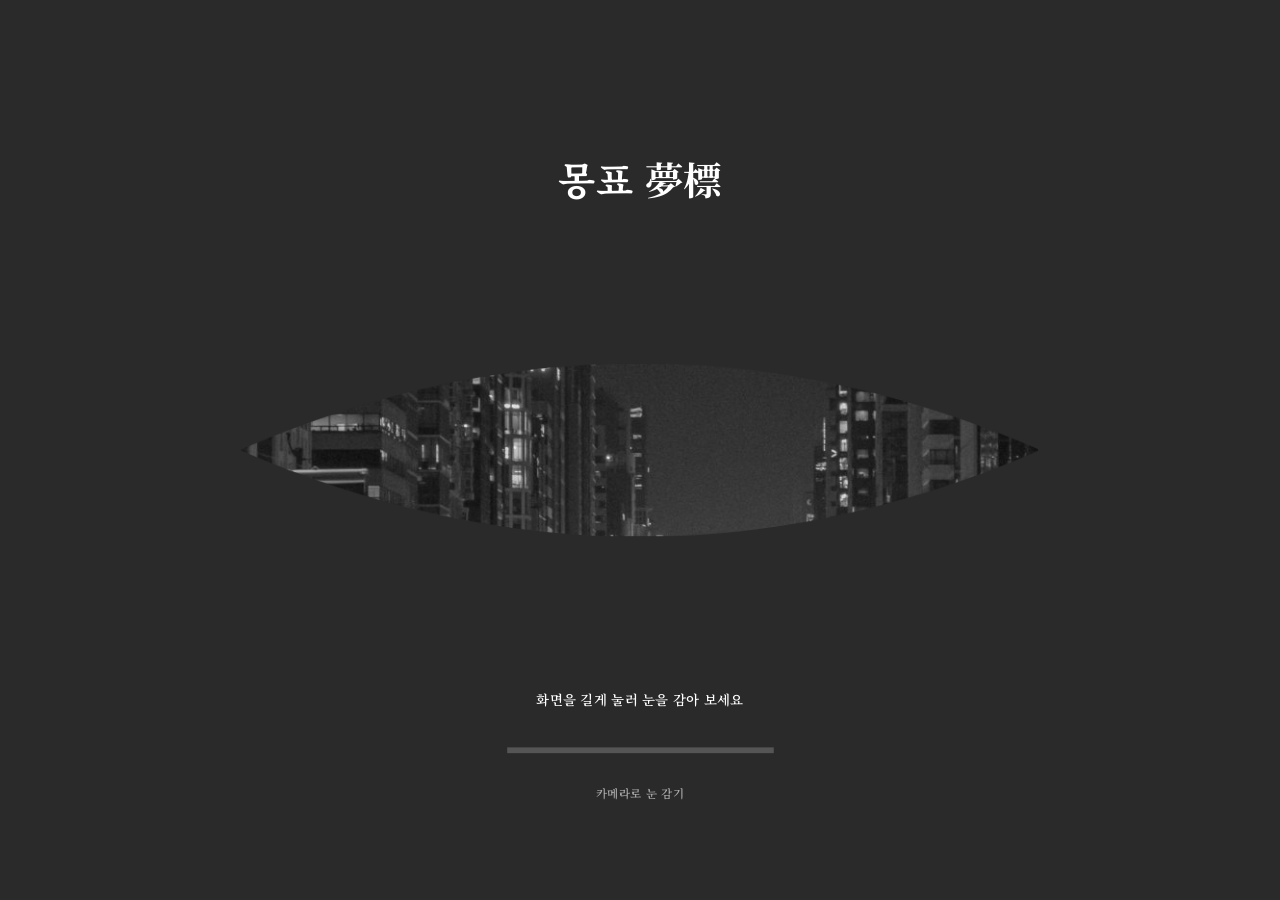
==== index.html @ d5b367db "몽표 웹사이트 첫 배포 Co-Authored-By: Claude Opus 5.5 <noreply@anthropic.com> Claude-Session: https://claude." ====
<!DOCTYPE html>
<html lang="ko">
<head>
<meta charset="utf-8">
<meta name="viewport" content="width=device-width, initial-scale=1">
<title>몽표 夢標</title>
<link rel="preconnect" href="https://fonts.googleapis.com">
<link rel="preconnect" href="https://fonts.gstatic.com" crossorigin>
<link href="https://fonts.googleapis.com/css2?family=Noto+Serif+KR:wght@400;600;700;900&display=swap" rel="stylesheet">
<style>
/* 피그마 프레임(1330×900)을 그대로 옮긴 무대(.stage). 좌표·크기·글자는 피그마 레이어 값.
   글꼴: 피그마 Source Han Serif K = Noto Serif KR (Heavy 900 / Bold 700 / SemiBold 600) */
:root{--k:1;--mauve:#987D8D;--gray:#777;--paper:#FFFCFD}
*{box-sizing:border-box}
[hidden]{display:none!important}
html,body{margin:0;height:100%;background:#fff;overflow:hidden}
body{font-family:"Noto Serif KR","Source Han Serif K",serif;color:var(--gray);-webkit-font-smoothing:antialiased;user-select:none;-webkit-user-select:none;touch-action:none}
button{font-family:inherit;cursor:pointer}
button:focus-visible{outline:2px solid var(--mauve);outline-offset:3px}
p{margin:0}
.scene{position:fixed;inset:0;display:none;overflow:hidden}
.scene.on{display:block}
.stage{position:absolute;left:50%;top:50%;width:1330px;height:900px;margin:-450px 0 0 -665px;transform:scale(var(--k));pointer-events:none}
.stage>*{pointer-events:auto}
.a{position:absolute;display:block}
.t{position:absolute;white-space:nowrap;line-height:normal}
.tc{position:absolute;white-space:nowrap;line-height:normal;transform:translateX(-50%);text-align:center}
.nopt{pointer-events:none}
#veil{position:fixed;inset:0;pointer-events:none;opacity:0;z-index:50;background:#fff;transition:opacity .9s ease}
#veil.black{background:#000}
#veil.show{opacity:1;pointer-events:auto}
#enterMsg{position:fixed;left:0;right:0;top:50%;transform:translateY(-50%);margin:0;text-align:center;z-index:51;color:var(--mauve);font-size:calc(20px*var(--k));font-weight:700;opacity:0;pointer-events:none;transition:opacity .6s}
#enterMsg.on{opacity:1;transition-delay:.3s}
/* 버튼_다음 컴포넌트 */
.btn{position:absolute;height:51px;padding:0;background:var(--paper);border:1px solid #D9D9D9;box-shadow:0 4px 6px #D9D9D9;color:var(--mauve);font-size:16px;font-weight:700;transition:background .25s,color .25s,box-shadow .25s,translate .25s,border-color .25s}
.btn:hover:not([disabled]){background:var(--mauve);color:#fff;border-color:var(--mauve);box-shadow:0 7px 14px rgba(152,125,141,.35);translate:0 -2px}
.btn:active:not([disabled]){translate:0 1px;box-shadow:0 2px 4px rgba(152,125,141,.3)}
.btn[disabled]{opacity:.55}
#fold{transition:filter .25s,transform .25s;transform-origin:100% 100%}#fold:hover{filter:brightness(1.12);transform:scale(1.06)}
#enter{transition:background .3s,color .3s}#enter:hover{background:rgba(224,183,213,.18);color:var(--mauve)}
#env{transition:transform .35s}#env:hover{transform:translateY(-6px)}
/* 07 정보 칸 · 장소 이름 · 질감 · 손 */
#grunge{position:absolute;inset:-20px;pointer-events:none;mix-blend-mode:soft-light;opacity:.75;background-size:640px 440px;animation:film .9s steps(3) infinite}
@keyframes film{0%{transform:translate(0,0)}33%{transform:translate(-7px,4px)}66%{transform:translate(5px,-6px)}100%{transform:translate(0,0)}}
#info{left:34px;top:33px;width:262px;height:112px;background:rgba(255,252,253,.94);border:1px solid #D9D9D9;box-shadow:0 4px 6px rgba(0,0,0,.12)}
#info>*{position:absolute;line-height:normal;white-space:nowrap}
#infoName{left:18px;top:14px;font-size:15px;font-weight:700;color:var(--mauve)}
#infoNo{right:18px;top:16px;font-size:11px;font-weight:900}
#infoWhere{left:18px;top:42px;font-size:11px;font-weight:700}
#infoNext{left:18px;top:60px;font-size:11px;font-weight:600;color:var(--mauve)}
#infoMem{left:18px;top:86px;display:flex;gap:5px}
#infoMem i{display:block;width:9px;height:9px;border-radius:50%;border:1px dashed #C9B6C1}
#infoMem i.on{border:0;background:var(--mauve)}
#soundBtn{right:12px;top:80px;height:22px;padding:0 8px;border:1px solid #D9D9D9;background:#fff;color:var(--mauve);font-size:10px;font-weight:700;border-radius:11px;transition:background .2s,color .2s}
#soundBtn:hover{background:var(--mauve);color:#fff}
#soundBtn.off{color:#A99AA2}
#place{left:665px;top:96px;transform:translateX(-50%);font-size:22px;font-weight:700;color:#fff;letter-spacing:.06em;text-shadow:0 0 12px rgba(0,0,0,.35);opacity:0;pointer-events:none;white-space:nowrap}
#place.show{animation:place 3.6s ease forwards}
@keyframes place{0%{opacity:0;translate:0 8px}20%,70%{opacity:1;translate:0 0}100%{opacity:0;translate:0 -4px}}
#hand{left:597px;top:440px;width:76px;height:92px;pointer-events:none;filter:drop-shadow(0 0 10px rgba(152,125,141,.55));animation:hover 2.4s ease-in-out infinite;transition:scale .3s}
#hand.push{animation:none;scale:.88}
@keyframes hover{0%,100%{translate:0 0}50%{translate:0 -6px}}

.btn[disabled]{cursor:default}
.guide{position:absolute;transform:translateX(-50%);white-space:nowrap;color:var(--mauve);font-size:13px;font-weight:600;animation:blink 1.8s ease-in-out infinite;transition:opacity .6s;pointer-events:none}
.guide.off{opacity:0!important;animation:none}
@keyframes blink{0%,100%{opacity:.25}50%{opacity:1}}

/* 01 꿈 입장 */
#s01{background:#2A2A2A;cursor:pointer}
#eye{left:250px;top:360px;width:829px;height:180px;background:url(assets/fig/photo01.jpg) -250px -360px/1330px 900px no-repeat;
  -webkit-mask:url(assets/fig/lens.png) 0 0/100% 100% no-repeat;mask:url(assets/fig/lens.png) 0 0/100% 100% no-repeat;transform-origin:50% 50%;transition:transform .5s ease}
#eye.blinking{animation:sleepy 9s ease-in-out infinite}
/* 졸린 눈: 천천히 처졌다 뜨고, 깜빡, 무겁게 거의 감겼다 다시 뜸 */
@keyframes sleepy{0%,8%{transform:scaleY(1)}20%{transform:scaleY(.42)}28%{transform:scaleY(.9)}34%,40%{transform:scaleY(1)}43%{transform:scaleY(.05)}46%,58%{transform:scaleY(.95)}72%{transform:scaleY(.12)}78%{transform:scaleY(.18)}88%,100%{transform:scaleY(1)}}
#eye.close{animation:none;transform:scaleY(0);transition:transform .9s cubic-bezier(.6,0,.4,1)}
#s01 h1{left:665px;top:139px;margin:0;color:#fff;font-size:40px;font-weight:700}
#s01 .msg{left:665px;top:699px;color:#fff;font-size:14px;font-weight:600}
#gauge{left:526.5px;top:759px;width:277.1px;height:6px;background:#555}
#gauge i{display:block;height:100%;width:0;background:#fff}
#camBtn{left:665px;top:790px;transform:translateX(-50%);background:none;border:0;color:rgba(255,255,255,.6);font-size:12px;font-weight:600;padding:8px 10px;white-space:nowrap;transition:color .25s}
#camBtn:hover{color:#fff}
#camView{left:1170px;top:745px;width:128px;height:96px;object-fit:cover;transform:scaleX(-1);border:1px solid rgba(255,255,255,.3);opacity:.55}

/* 02 초대장 */
#s02{background:#fff}
.bub{position:absolute;will-change:transform}
#env{left:499.4px;top:226.5px;width:337px;height:330px;cursor:pointer}
#env>*{position:absolute}
#envBody{left:0;top:99.7px}
#envFlap{left:0;top:99.7px}
#letter{left:24.55px;top:0;width:288px;height:151px;transition:transform 1s cubic-bezier(.3,.7,.2,1);transform-origin:50% 40%}
#letter img{position:absolute;left:0;top:0}
#letter .t1,#letter .t2{position:absolute;left:144px;transform:translateX(-50%);white-space:nowrap;font-size:13px;font-weight:900;color:var(--mauve);line-height:normal}
#letter .t1{top:37.5px}#letter .t2{top:59px}
#letter .t3{position:absolute;left:144px;top:98.7px;transform:translateX(-50%);text-align:center;font-size:9px;font-weight:400;color:#8C8A85;line-height:normal;white-space:nowrap}
#seal{left:128.6px;top:190.5px}
#hint2{left:665px;top:590px}
#expand{position:absolute;inset:0;background:var(--paper);opacity:0;pointer-events:none;transition:opacity .8s}

/* 03·04 안내서 / 입장권 */
#s03{background:#fff}
#s03 .stage{perspective:2400px}
#paper{left:320px;top:60px;width:691px;height:781px;transform-style:preserve-3d;transition:transform 1.3s cubic-bezier(.5,0,.3,1)}
#paper.flip{transform:rotateY(180deg)}
#paper.fold{transition:transform 1s cubic-bezier(.6,0,.3,1),opacity 1s .4s;transform:rotateY(180deg) rotateX(-75deg) scale(.5);opacity:0}
#paper.fold #front{visibility:hidden}
.face{position:absolute;inset:0;background:url(assets/fig/paper.png) 0 0/691px 781px no-repeat;backface-visibility:hidden;-webkit-backface-visibility:hidden;overflow:hidden}
#back{transform:rotateY(180deg)}
/* 안내서 (종이 기준 좌표 = 프레임 좌표 − 320, 60) */
#front h2{left:345px;top:103px;margin:0;font-size:32px;font-weight:700;color:var(--mauve)}
#front .sub{left:345px;top:161px;font-size:12px;font-weight:900}
#front .intro{position:absolute;left:345px;top:233px;width:548px;transform:translateX(-50%);text-align:center;font-size:12px;font-weight:600;line-height:normal;white-space:normal}
#front .it{position:absolute;left:345px;width:548px;transform:translateX(-50%);text-align:center;font-size:12px;font-weight:600;color:var(--mauve);line-height:normal}
#fold{left:599px;top:689px;width:92px;height:92px;border:0;padding:0;background:url(assets/fig/fold.png) 0 0/92px 92px no-repeat}
#foldTxt{left:579.5px;top:750px;font-size:12px;font-weight:600;animation:blink 1.8s ease-in-out infinite;pointer-events:none}
/* 입장권 */
#back h3{left:60px;top:56px;margin:0;font-size:32px;font-weight:700;color:var(--mauve)}
#no4{right:49px;top:68px;font-size:12px;font-weight:900;text-align:right}
#back .lab{font-size:12px;font-weight:900}
#back .fieldbg{position:absolute}
.field{position:absolute;border:0;background:transparent;padding:0;font:inherit;font-size:16px;font-weight:900;color:var(--mauve);line-height:normal;outline:0}
input.field::placeholder{color:#C6B5BF;font-weight:600}
#tname{left:62px;top:231px;width:565px;height:54px;padding-left:14px}
#tdate{left:76px;top:379px}
#ttime{left:369px;top:378px}
#dest{left:59px;top:491px;font-size:20px;font-weight:700;color:var(--mauve)}
#enter{left:243.5px;top:497.5px;width:204px;height:204px;border:0;border-radius:50%;background:url(assets/fig/enter_circle.png) 0 0/204px 204px no-repeat;color:var(--gray);font-size:20px;font-weight:700;padding:0}
#stamp{left:209px;top:459px;width:240px;height:240px;transform:scale(1.6);opacity:0;pointer-events:none;transition:transform .35s cubic-bezier(.3,1.6,.5,1),opacity .2s}
#stamp.on{opacity:1;transform:scale(1)}

/* 05·06 기억 / 배경 */
#s05{background:#fff}
#space{position:absolute;inset:0;z-index:0}
#space .it{position:absolute;left:0;top:0;cursor:pointer;will-change:transform}
#space .it img{width:100%;height:100%;object-fit:contain;transition:transform .25s}
#space .it:hover img{transform:scale(1.12)}
#s05 .stage{z-index:2}
.q{left:664.7px;font-size:24px;font-weight:900;color:var(--mauve);text-shadow:0 0 14px #fff,0 0 6px #fff}
#s05h{top:396px}
#s06h{top:222px}
#tray{left:258px;top:777px;width:815px;height:97px;background:url(assets/fig/tray.png) 0 0/815px 97px no-repeat}
#tray button{position:absolute;top:15px;width:58px;height:61px;border-radius:50%;border:0;background:transparent;padding:0}
#tray button.full{border:1px solid var(--gray);background:#fff}
#tray img{position:absolute;left:10%;top:10%;width:80%;height:80%;object-fit:contain}
#next5{left:1139px;top:799px;width:106px}
#hint5{left:665px;top:452px}
.lc{position:absolute;border:0;background:none;padding:0;transition:left .6s cubic-bezier(.3,.8,.2,1),top .6s,width .6s}
.lc .ph{position:absolute;left:0;top:0;width:100%;background:#D9D9D9;color:#222;font-family:Pretendard,"Apple SD Gothic Neo","Noto Sans KR",sans-serif;font-weight:800;font-size:10px;display:flex;align-items:center;justify-content:center;overflow:hidden}
.lc .ph img{width:100%;height:100%;object-fit:cover}
.lc span{position:absolute;left:50%;transform:translateX(-50%);white-space:nowrap;color:var(--mauve);line-height:normal}
.lc.c .ph{height:192px;border:2px solid var(--mauve)}
.lc.c span{top:206px;font-size:20px;font-weight:900}
.lc.s .ph{height:127.9px}
.lc.s span{top:138px;font-size:16px;font-weight:700}
#go6{left:592px;top:622px;width:143px}
#hint6{left:665px;top:700px}

/* 07 간판 거리 */
#s07{background:#e8e7e4}
#gl{position:absolute;inset:0;width:100%;height:100%;display:block;cursor:grab;transition:filter .8s}
#gl.drag{cursor:grabbing}#gl.hot{cursor:pointer}
#gl.blur{filter:blur(7px) brightness(1.05)}
#vig{position:absolute;inset:0;pointer-events:none;background:radial-gradient(ellipse at 50% 50%,transparent 50%,rgba(255,248,252,.55) 100%)}
/* 몽환: 파스텔 빛 번짐 + 떠다니는 빛 방울 */
#dreamy{position:absolute;inset:0;pointer-events:none;mix-blend-mode:soft-light;opacity:.9;
  background:radial-gradient(60% 50% at 20% 10%,rgba(250,194,226,.9),transparent 70%),radial-gradient(55% 50% at 85% 20%,rgba(195,205,240,.85),transparent 70%),radial-gradient(70% 45% at 50% 100%,rgba(251,221,183,.7),transparent 70%)}
#haze{position:absolute;inset:0;pointer-events:none;background:linear-gradient(180deg,rgba(255,252,253,.38),rgba(255,252,253,0) 42%,rgba(255,252,253,0) 75%,rgba(250,240,246,.25));backdrop-filter:blur(.4px)}

#wake{left:1166px;top:33px;width:132px}
#dots{left:435.5px;top:849px;width:459px;height:18px}
#dots::before{content:"";position:absolute;left:4.5px;right:4.5px;top:8.5px;height:1px;background:#fff}
#dots i{position:absolute;top:4.5px;width:9px;height:9px;border-radius:50%;background:#fff}
#dots i.on{background:#C9A9BB}
#dots i.now{top:0;width:18px;height:18px;margin-left:-4.5px;background:#C9A9BB}
#hint7{left:665px;top:810px;color:#fff;text-shadow:0 0 6px rgba(0,0,0,.5)}
#near{position:absolute;inset:0;display:none}
#near.on{display:block}
#bigSign{left:321px;top:102px;width:628px;height:628px;cursor:pointer;touch-action:none;display:flex;align-items:center;justify-content:center}
#bigSign img{max-width:100%;max-height:100%;object-fit:contain;pointer-events:none}
#emptySign .o{position:absolute;border-radius:50%;border:2px solid var(--gray);pointer-events:none}
#nearMsg{left:634.5px;top:384px;font-size:16px;font-weight:900;color:var(--mauve);pointer-events:none}
#press{left:568px;top:419px;width:134px;height:134px;pointer-events:none;opacity:0;transition:opacity .2s}
#press.on{opacity:1}

/* 08·09 */
#s08{background:#fff}
#p5frame{position:absolute;inset:0;width:100%;height:100%;border:0}
#exit8{left:34px;top:33px;width:183px}
#qbtn{left:1247px;top:820px;width:50px;height:50px;border-radius:50%;font-family:Pretendard,"Apple SD Gothic Neo","Noto Sans KR",sans-serif;font-weight:600;font-size:20px}
#card{left:692px;top:111px;width:555px;height:678px;background:var(--paper);border:1px solid #D9D9D9;opacity:0;pointer-events:none;transition:opacity .4s}
#card.on{opacity:1;pointer-events:auto}
#card>*{position:absolute}
#close9{left:504px;top:21px;width:33px;height:33px;border-radius:50%;height:33px;box-shadow:none;font-family:Pretendard,"Apple SD Gothic Neo","Noto Sans KR",sans-serif;font-weight:600}
#cName{left:37px;top:50px;font-size:24px;font-weight:700;color:var(--mauve);line-height:normal;margin:0}
#cScene{left:37px;top:102px;font-size:12px;font-weight:700;line-height:normal}
#card hr{left:33px;top:146px;width:481px;margin:0;border:0;border-top:1px solid #C9C9C9}
#card .lab{left:37px;font-size:11px;font-weight:700;line-height:normal}
#cOpsL{top:185px}#cXYL{top:354px}
#ic0{left:38px;top:220px;width:83px;height:83px;object-fit:contain}
#ic1{left:147px;top:214px;width:69.7px;height:95.25px;object-fit:contain}
#ic2{left:242px;top:221px;width:99.5px;height:82.2px;object-fit:contain}
#cNum{left:37px;top:389px;font-size:12px;font-weight:700;line-height:normal}
#cGrid{left:37px;top:432px;width:465px;height:205px}
#cGrid i{position:absolute;width:5px;height:5px;border-radius:50%;background:#777}
#cGrid i.ax{background:#B9A2AF}
#cGrid i.me{width:18px;height:18px;margin:-6.5px 0 0 -6.5px}
/* 10 빈 간판 · 그래픽 생성기 */
#s10{background:#fff}
#s10 h4{margin:0;font-size:20px;font-weight:700;color:var(--mauve)}
#s10 .ax{font-size:16px;font-weight:700}
#padGrid{left:104px;top:138px;width:546.66px;height:241px}
#padGrid i{position:absolute;width:5.88px;height:5.88px;border-radius:50%;background:#777}
#padGrid i.ax{background:#B9A2AF}
#padHit{left:106.94px;top:140.94px;width:540.78px;height:235.12px;cursor:crosshair;touch-action:none}
#padDot{position:absolute;width:44px;height:44px;margin:-22px 0 0 -22px;border-radius:50%;border:1px solid var(--mauve);pointer-events:none}
#padDot::after{content:"";position:absolute;left:11px;top:11px;width:22px;height:22px;border-radius:50%;background:var(--mauve)}
#combo .sv{color:var(--mauve)}
#combo .se{font-size:10px;font-weight:600;color:#A99AA2}
.slider{position:absolute;width:252px;height:18px;cursor:pointer;touch-action:none;--k:50%}
.slider::before{content:"";position:absolute;left:0;right:0;top:8px;height:2px;background:rgba(152,125,141,.25)}
.slider i{position:absolute;left:0;top:8px;height:2px;width:var(--k);background:var(--mauve)}
.slider b{position:absolute;left:var(--k);top:3px;width:12px;height:12px;margin-left:-6px;border-radius:50%;background:var(--mauve)}
.slider:focus-visible{outline:2px solid var(--mauve);outline-offset:6px}
#combo{left:63px;top:498px;width:582px;height:220px;background:var(--paper);border:1px solid #D9D9D9;box-shadow:0 4px 6px #D9D9D9}
#combo span{position:absolute;font-size:11px;font-weight:700;line-height:normal}
#genBox{left:687px;top:126px;width:579px;height:592px;border:1.5px dotted #8F7A86;background:#fff}
#gen{position:absolute;inset:0;width:100%;height:100%}
#back10{left:64px;top:784px;width:183px}
#hang10{left:871px;top:784px;width:183px}
#save10{left:1083px;top:784px;width:183px}
#msg10{left:1174.5px;top:846px;font-size:12px;font-weight:600;color:var(--mauve)}
#hint10{left:377px;top:418px}
/* 11 깨어나기 · 꿈 여정표 */
#s11{background:#fff}
#s11 h4{margin:0;font-size:20px;font-weight:700;color:var(--mauve)}
#map11{left:61px;top:135px;width:710px;height:320px}
#signs11{left:64px;top:557px;width:700px;height:170px;display:flex;gap:24px;align-items:center;overflow:hidden}
#signs11 img{flex:none;object-fit:contain;margin:0 -12px}
.empty11{font-size:13px;font-weight:600;color:#A99AA2}
#rec11{left:835px;top:75px;width:431px;height:759px}
#stamp11{left:861px;top:100px;width:80px;height:80px;opacity:0;transform:scale(1.7) rotate(-14deg);pointer-events:none}
#stamp11.on{opacity:1;transform:none;transition:transform .35s cubic-bezier(.3,1.6,.5,1),opacity .2s}
#save11{left:63px;top:783px;width:183px}
#again{left:278px;top:783px;width:183px}
#msg11{left:154.5px;top:845px;font-size:12px;font-weight:600;color:var(--mauve)}
@media (prefers-reduced-motion:reduce){.guide,#foldTxt{animation:none;opacity:1}#eye.blinking{animation:none}}
</style>
</head>
<body>

<!-- 01 꿈 입장 -->
<section class="scene on" id="s01" aria-label="꿈 입장" tabindex="0">
  <div class="stage">
    <div id="eye" class="a blinking"></div>
    <h1 class="tc">몽표 夢標</h1>
    <p class="tc msg" id="msg01">화면을 길게 눌러 눈을 감아 보세요</p>
    <div id="gauge" class="a"><i></i></div>
    <button id="camBtn" class="a" type="button">카메라로 눈 감기</button>
    <video id="camView" class="a" muted playsinline hidden></video>
  </div>
</section>

<!-- 02 초대장 (피그마 '02 초대장 후') -->
<section class="scene" id="s02" aria-label="초대장">
  <div class="stage" id="st02">
    <img class="a nopt" src="assets/fig/glow_peach.png" alt="" style="left:0;top:0;width:787px;height:823px">
    <img class="a nopt" src="assets/fig/glow_pink.png" alt="" style="left:577px;top:166px;width:753px;height:734px">
    <img class="a nopt" src="assets/fig/floor02.png" alt="" style="left:0;top:549px;width:1330px;height:351px">
    <div id="env" class="a" role="button" tabindex="0" aria-label="초대장 펼치기">
      <img id="envBody" src="assets/fig/env_body.png" alt="" width="337" height="230">
      <img id="envFlap" src="assets/fig/env_flap.png" alt="" width="337" height="133">
      <div id="letter"><img src="assets/fig/card02_bg.png" alt="" width="288" height="151">
        <span class="t1">꿈의 세계로</span><span class="t2">당신을 초대합니다</span>
        <span class="t3">입장 넘버<br>(<span id="no2">0000</span>)</span></div>
      <img id="seal" src="assets/fig/seal.png" alt="" width="73" height="73">
    </div>
    <div id="bubs2"></div>
    <div class="guide" id="hint2">초대장을 눌러 펼쳐 보세요 · 드래그하면 주위를 둘러봐요</div>
  </div>
  <div id="expand"></div>
</section>

<!-- 03·04 안내서 / 입장권 -->
<section class="scene" id="s03" aria-label="안내서">
  <div class="stage">
    <img class="a nopt" src="assets/fig/glow03.png" alt="" style="left:95px;top:0;width:1140px;height:900px">
    <div id="paper" class="a">
      <article class="face" id="front">
        <h2 class="tc">몽표 夢標</h2>
        <p class="tc sub">꿈의 간판을 읽는 법</p>
        <div class="intro">잠과 깸 사이, 아주 짧은 틈에 열리는 세계에 오신 것을 환영합니다.<br>이곳에서는 말 대신 꿈의 간판이 당신의 마음을 전합니다.<br><br>따뜻한 사랑과 어린 시절의 기억, 오늘의 불안과 같은 것들은<br>이곳에서 당신의 무의식이 되어 꿈을 이룹니다.<br><br>당신의 감정과 마음의 모양이 결정하는 간판들이 하나 둘 길을 밝혀 줄 것입니다.<br>간판을 따라 천천히 걸어보고, 꿈을 직접 만들어보세요.<br>그 길의 끝에서 오늘 밤 당신의 꿈을 읽을 수 있을 것입니다.</div>
        <div class="it" style="top:451px">1<br>간판을 따라 걸으세요.</div>
        <div class="it" style="top:523px">2<br>떠다니는 기억에 손을 뻗어 보세요.</div>
        <div class="it" style="top:600px">3<br>빈 간판을 만나면, 당신의 마음을 걸어 두세요.</div>
        <button id="fold" class="a" aria-label="안내서 넘기기"></button><span id="foldTxt" class="tc">넘기기</span>
      </article>
      <article class="face" id="back">
        <h3 class="t">夢標 입장권</h3><span id="no4" class="t">입장 번호 0000</span>
        <img class="a" src="assets/fig/divider.png" alt="" style="left:3px;top:150px;width:685px;height:1px">
        <label class="t lab" for="tname" style="left:63px;top:195px">여행자 이름</label>
        <img class="fieldbg" src="assets/fig/field_name.png" alt="" style="left:61.5px;top:230.5px;width:567px;height:55px">
        <input id="tname" class="field" maxlength="12" placeholder="이름을 입력하세요." autocomplete="off">
        <span class="t lab" style="left:61px;top:327px">날짜</span>
        <img class="fieldbg" src="assets/fig/field_half.png" alt="" style="left:61.5px;top:362.5px;width:276px;height:55px">
        <span class="t field" id="tdate"></span>
        <span class="t lab" style="left:355px;top:327px">잠든 시각</span>
        <img class="fieldbg" src="assets/fig/field_half.png" alt="" style="left:355.5px;top:362.5px;width:274px;height:55px">
        <span class="t field" id="ttime"></span>
        <span class="t lab" style="left:60px;top:459px">목적지</span>
        <span class="t" id="dest">꿈의 세계</span>
        <button id="enter" class="a" type="button">입장하기</button>
        <img id="stamp" class="a" src="assets/fig/stamp.png" alt="">
      </article>
    </div>
  </div>
</section>

<!-- 05·06 기억 / 배경 -->
<section class="scene" id="s05" aria-label="기억 고르기">
  <div id="space"></div>
  <div class="stage">
    <p class="tc q" id="s05h">어떤 기억이 떠오르나요?</p>
    <div class="guide" id="hint5">스크롤하면 안으로 걸어 들어가요 · 사진을 눌러 담아 보세요</div>
    <div id="tray" class="a" aria-label="고른 기억"></div>
    <button class="btn" id="next5" disabled>다음</button>
    <div id="s06ui" hidden>
      <p class="tc q" id="s06h">어디에서 꿈을 꿀까요?</p>
      <div id="land"></div>
      <button class="btn" id="go6">들어가기</button>
      <div class="guide" id="hint6">양옆 사진을 누르면 가운데로 와요</div>
    </div>
  </div>
</section>

<!-- 07 간판 거리 -->
<section class="scene" id="s07" aria-label="간판 거리">
  <canvas id="gl"></canvas><div id="grunge"></div><div id="dreamy"></div><div id="haze"></div><div id="vig"></div>
  <div id="near"></div>
  <div class="stage">
    <div id="nearUI" hidden>
      <div id="bigSign" class="a"><img alt="">
        <div id="emptySign" hidden><span class="o" style="left:0;top:0;width:628px;height:628px;background:var(--paper)"></span><span class="o" style="left:32px;top:32px;width:564px;height:564px"></span></div>
      </div>
      <p id="nearMsg" class="tc">손을 대면 이 간판이 당신의 마음을 읽습니다</p>
      <svg id="hand" class="a" viewBox="0 0 76 92" aria-hidden="true"><g fill="#FFFCFD" fill-opacity=".62">
        <rect x="16" y="8" width="11" height="44" rx="5.5"/><rect x="28.5" y="2" width="11" height="48" rx="5.5"/><rect x="41" y="5" width="11" height="46" rx="5.5"/><rect x="53.5" y="14" width="10" height="38" rx="5"/>
        <rect x="2" y="40" width="11" height="32" rx="5.5" transform="rotate(-32 7.5 56)"/><path d="M14 40 H64 V62 C64 80 54 90 39 90 C24 90 14 80 14 64 Z"/></g></svg>
      <svg id="press" class="a" viewBox="0 0 134 134"><circle id="pressFill" cx="67" cy="67" r="61" fill="none" stroke="#987D8D" stroke-width="5" stroke-dasharray="383.3" stroke-dashoffset="383.3" transform="rotate(-90 67 67)"/><circle cx="67" cy="67" r="7" fill="#987D8D"/></svg>
    </div>
    <div class="guide" id="hint7">스크롤하면 앞으로 걷고, 드래그하면 둘러봐요 · 간판을 누르면 다가가요</div>
    <div id="dots" class="a"></div>
    <button class="btn" id="wake">깨어나기</button>
    <div id="info" class="a" aria-label="여행자 정보"><span id="infoName"></span><span id="infoNo"></span><span id="infoWhere"></span><span id="infoNext"></span><span id="infoMem"></span><button id="soundBtn" type="button">소리 켬</button></div>
    <p id="place" class="a"></p>
  </div>
</section>

<!-- 08·09 간판 안 -->
<section class="scene" id="s08" aria-label="간판 안의 꿈">
  <iframe id="p5frame" title="감정 인터랙션" hidden></iframe>
  <div class="stage">
    <button class="btn" id="exit8">이 꿈에서 나가기</button>
    <button class="btn" id="qbtn" aria-label="감정 설명 보기">?</button>
    <aside id="card" class="a" aria-label="감정 설명 카드">
      <button class="btn" id="close9" aria-label="닫기">X</button>
      <h3 id="cName"></h3>
      <p id="cScene"></p>
      <hr>
      <p class="lab" id="cOpsL">형태소 / 리듬 연산 / 응용 연산</p>
      <img id="ic0" alt=""><img id="ic1" alt=""><img id="ic2" alt="">
      <p class="lab" id="cXYL">좌표</p>
      <p id="cNum"></p>
      <div id="cGrid"></div>
    </aside>
  </div>
</section>

<!-- 10 빈 간판 · 그래픽 생성기 -->
<section class="scene" id="s10" aria-label="그래픽 생성기">
  <div class="stage">
    <img class="a nopt" src="assets/fig/glow03.png" alt="" style="left:95px;top:0;width:1140px;height:900px">
    <h4 class="t" style="left:64px;top:75px">정서와 각성</h4>
    <span class="t ax" style="right:1236px;top:136px">흥분</span>
    <span class="t ax" style="right:1236px;top:358px">차분</span>
    <span class="t ax" style="left:100px;top:388px">불쾌</span>
    <span class="t ax" style="right:679px;top:388px">유쾌</span>
    <div id="padGrid" class="a nopt"></div>
    <div id="padHit" class="a" role="presentation"><span id="padDot"></span></div>
    <div class="guide" id="hint10">점을 끌거나 아래 슬라이더를 움직여 보세요</div>
    <h4 class="t" style="left:64px;top:450px">지금 조합</h4>
    <div id="combo" class="a">
      <span style="left:29px;top:31px">형태소</span><span id="iM" style="left:110px;top:31px"></span>
      <span style="left:29px;top:79px">리듬 연산</span><span id="iR" style="left:110px;top:79px"></span>
      <span style="left:29px;top:127px">응용 연산</span><span id="iT" style="left:110px;top:127px"></span>
      <span style="left:29px;top:175px">가까운 감정</span><span id="iN" style="left:110px;top:175px"></span>
    
      <span style="left:300px;top:31px">정서</span><span class="sv" id="valV" style="right:30px;top:31px"></span>
      <div class="slider" id="slV" style="left:300px;top:52px" role="slider" tabindex="0" aria-label="정서" aria-valuemin="-1" aria-valuemax="1"><i></i><b></b></div>
      <span class="se" style="left:300px;top:72px">불쾌</span><span class="se" style="right:30px;top:72px">유쾌</span>
      <span style="left:300px;top:127px">각성</span><span class="sv" id="valA" style="right:30px;top:127px"></span>
      <div class="slider" id="slA" style="left:300px;top:148px" role="slider" tabindex="0" aria-label="각성" aria-valuemin="0" aria-valuemax="1"><i></i><b></b></div>
      <span class="se" style="left:300px;top:168px">차분</span><span class="se" style="right:30px;top:168px">흥분</span>
    </div>
    <div id="genBox" class="a"><canvas id="gen"></canvas></div>
    <button class="btn" id="back10">거리로 돌아가기</button>
    <button class="btn" id="hang10">간판에 걸기</button>
    <button class="btn" id="save10">이미지 저장</button>
    <span class="tc" id="msg10"></span>
  </div>
</section>

<!-- 11 깨어나기 · 꿈 여정표 -->
<section class="scene" id="s11" aria-label="꿈 여정표">
  <div class="stage">
    <img class="a nopt" src="assets/fig/glow03.png" alt="" style="left:95px;top:0;width:1140px;height:900px">
    <h4 class="t" style="left:64px;top:75px">지금까지 꾼 꿈</h4>
    <canvas id="map11" class="a nopt"></canvas>
    <h4 class="t" style="left:64px;top:496px">들어간 꿈 간판</h4>
    <div id="signs11" class="a"></div>
    <canvas id="rec11" class="a" aria-label="꿈 여정표"></canvas>
    <img id="stamp11" class="a" src="assets/fig/stamp11.png" alt="">
    <button class="btn" id="save11">여정표 저장</button>
    <button class="btn" id="again">다시 잠들기</button>
    <span class="tc" id="msg11"></span>
  </div>
</section>

<div id="veil"></div>
<p id="enterMsg">꿈 속으로 들어갑니다.</p>

<script src="js/data.js"></script>
<script src="js/sound.js"></script>
<script src="js/signs.js"></script>
<script src="js/street.js"></script>
<script src="js/gen.js"></script>
<script src="js/app.js"></script>
<script src="js/eyecam.js"></script>
</body>
</html>
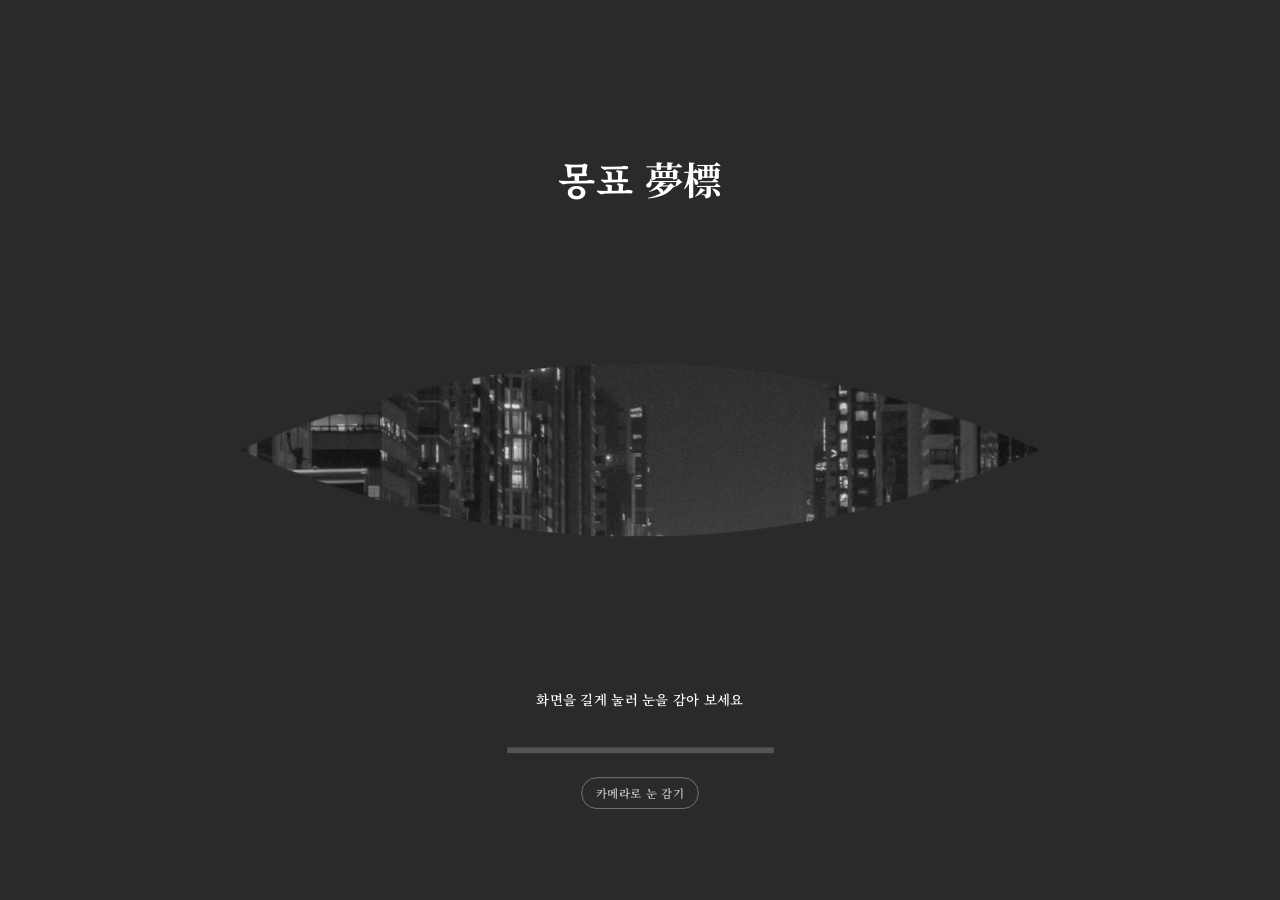
==== commit 2d0fe087: "그런지를 고운 필름 그레인으로 · 몽환적인 톤 · 카메라 인식 보완 Co-Authored-By: Claude Opus 5.5 <noreply@anthropic.com> Claude" ====
--- a/index.html
+++ b/index.html
@@ -40,7 +40,7 @@
 #enter{transition:background .3s,color .3s}#enter:hover{background:rgba(224,183,213,.18);color:var(--mauve)}
 #env{transition:transform .35s}#env:hover{transform:translateY(-6px)}
 /* 07 정보 칸 · 장소 이름 · 질감 · 손 */
-#grunge{position:absolute;inset:-20px;pointer-events:none;mix-blend-mode:soft-light;opacity:.75;background-size:640px 440px;animation:film .9s steps(3) infinite}
+#grunge{position:absolute;inset:0;pointer-events:none;mix-blend-mode:overlay;opacity:.42;background-size:300px 300px}
 @keyframes film{0%{transform:translate(0,0)}33%{transform:translate(-7px,4px)}66%{transform:translate(5px,-6px)}100%{transform:translate(0,0)}}
 #info{left:34px;top:33px;width:262px;height:112px;background:rgba(255,252,253,.94);border:1px solid #D9D9D9;box-shadow:0 4px 6px rgba(0,0,0,.12)}
 #info>*{position:absolute;line-height:normal;white-space:nowrap}
@@ -78,8 +78,8 @@
 #s01 .msg{left:665px;top:699px;color:#fff;font-size:14px;font-weight:600}
 #gauge{left:526.5px;top:759px;width:277.1px;height:6px;background:#555}
 #gauge i{display:block;height:100%;width:0;background:#fff}
-#camBtn{left:665px;top:790px;transform:translateX(-50%);background:none;border:0;color:rgba(255,255,255,.6);font-size:12px;font-weight:600;padding:8px 10px;white-space:nowrap;transition:color .25s}
-#camBtn:hover{color:#fff}
+#camBtn{left:665px;top:790px;transform:translateX(-50%);background:none;border:1px solid rgba(255,255,255,.35);border-radius:16px;color:rgba(255,255,255,.75);font-size:12px;font-weight:600;padding:7px 14px;white-space:nowrap;transition:color .25s,background .25s}
+#camBtn:hover{color:#2A2A2A;background:#fff}
 #camView{left:1170px;top:745px;width:128px;height:96px;object-fit:cover;transform:scaleX(-1);border:1px solid rgba(255,255,255,.3);opacity:.55}
 
 /* 02 초대장 */
@@ -158,9 +158,9 @@
 
 /* 07 간판 거리 */
 #s07{background:#e8e7e4}
-#gl{position:absolute;inset:0;width:100%;height:100%;display:block;cursor:grab;transition:filter .8s}
+#gl{position:absolute;inset:0;width:100%;height:100%;display:block;cursor:grab;transition:filter .8s;filter:contrast(.92) brightness(1.06) saturate(1.05)}
 #gl.drag{cursor:grabbing}#gl.hot{cursor:pointer}
-#gl.blur{filter:blur(7px) brightness(1.05)}
+#gl.blur{filter:blur(7px) contrast(.92) brightness(1.1)}
 #vig{position:absolute;inset:0;pointer-events:none;background:radial-gradient(ellipse at 50% 50%,transparent 50%,rgba(255,248,252,.55) 100%)}
 /* 몽환: 파스텔 빛 번짐 + 떠다니는 빛 방울 */
 #dreamy{position:absolute;inset:0;pointer-events:none;mix-blend-mode:soft-light;opacity:.9;
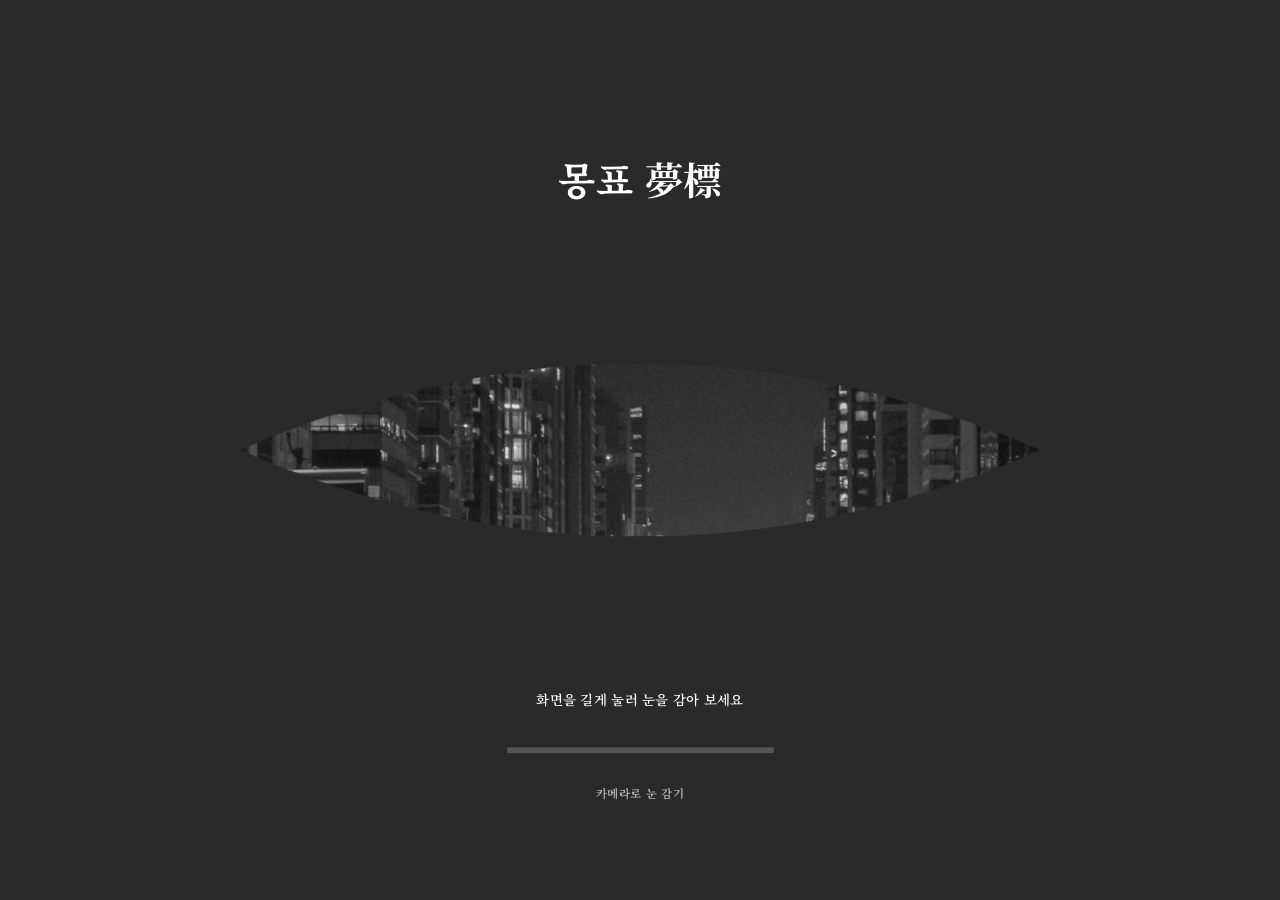
==== commit 6943c55f: "배경 다시 고르기 버튼 왼쪽 아래로 · 카메라 버튼 글씨만 Co-Authored-By: Claude Opus 5.5 <noreply@anthropic.com> Claude-Sess" ====
--- a/index.html
+++ b/index.html
@@ -78,9 +78,9 @@
 #s01 .msg{left:665px;top:699px;color:#fff;font-size:14px;font-weight:600}
 #gauge{left:526.5px;top:759px;width:277.1px;height:6px;background:#555}
 #gauge i{display:block;height:100%;width:0;background:#fff}
-#camBtn{left:665px;top:790px;transform:translateX(-50%);background:none;border:1px solid rgba(255,255,255,.35);border-radius:16px;color:rgba(255,255,255,.75);font-size:12px;font-weight:600;padding:7px 14px;white-space:nowrap;transition:color .25s,background .25s}
-#camBtn:hover{color:#2A2A2A;background:#fff}
-#camView{left:1170px;top:745px;width:128px;height:96px;object-fit:cover;transform:scaleX(-1);border:1px solid rgba(255,255,255,.3);opacity:.55}
+#camBtn{left:665px;top:790px;transform:translateX(-50%);background:none;border:0;color:rgba(255,255,255,.7);font-size:12px;font-weight:600;padding:8px 10px;white-space:nowrap;transition:color .25s}
+#camBtn:hover{color:#fff}
+#camView{left:0;top:0;width:2px;height:2px;opacity:0;pointer-events:none}
 
 /* 02 초대장 */
 #s02{background:#fff}
@@ -168,6 +168,7 @@
 #haze{position:absolute;inset:0;pointer-events:none;background:linear-gradient(180deg,rgba(255,252,253,.38),rgba(255,252,253,0) 42%,rgba(255,252,253,0) 75%,rgba(250,240,246,.25));backdrop-filter:blur(.4px)}
 
 #wake{left:1166px;top:33px;width:132px}
+#back7{left:34px;top:816px;width:183px}
 #dots{left:435.5px;top:849px;width:459px;height:18px}
 #dots::before{content:"";position:absolute;left:4.5px;right:4.5px;top:8.5px;height:1px;background:#fff}
 #dots i{position:absolute;top:4.5px;width:9px;height:9px;border-radius:50%;background:#fff}
@@ -257,7 +258,7 @@
     <p class="tc msg" id="msg01">화면을 길게 눌러 눈을 감아 보세요</p>
     <div id="gauge" class="a"><i></i></div>
     <button id="camBtn" class="a" type="button">카메라로 눈 감기</button>
-    <video id="camView" class="a" muted playsinline hidden></video>
+    <video id="camView" class="a" muted playsinline aria-hidden="true"></video>
   </div>
 </section>
 
@@ -351,6 +352,7 @@
     <div class="guide" id="hint7">스크롤하면 앞으로 걷고, 드래그하면 둘러봐요 · 간판을 누르면 다가가요</div>
     <div id="dots" class="a"></div>
     <button class="btn" id="wake">깨어나기</button>
+    <button class="btn" id="back7">← 배경 다시 고르기</button>
     <div id="info" class="a" aria-label="여행자 정보"><span id="infoName"></span><span id="infoNo"></span><span id="infoWhere"></span><span id="infoNext"></span><span id="infoMem"></span><button id="soundBtn" type="button">소리 켬</button></div>
     <p id="place" class="a"></p>
   </div>
